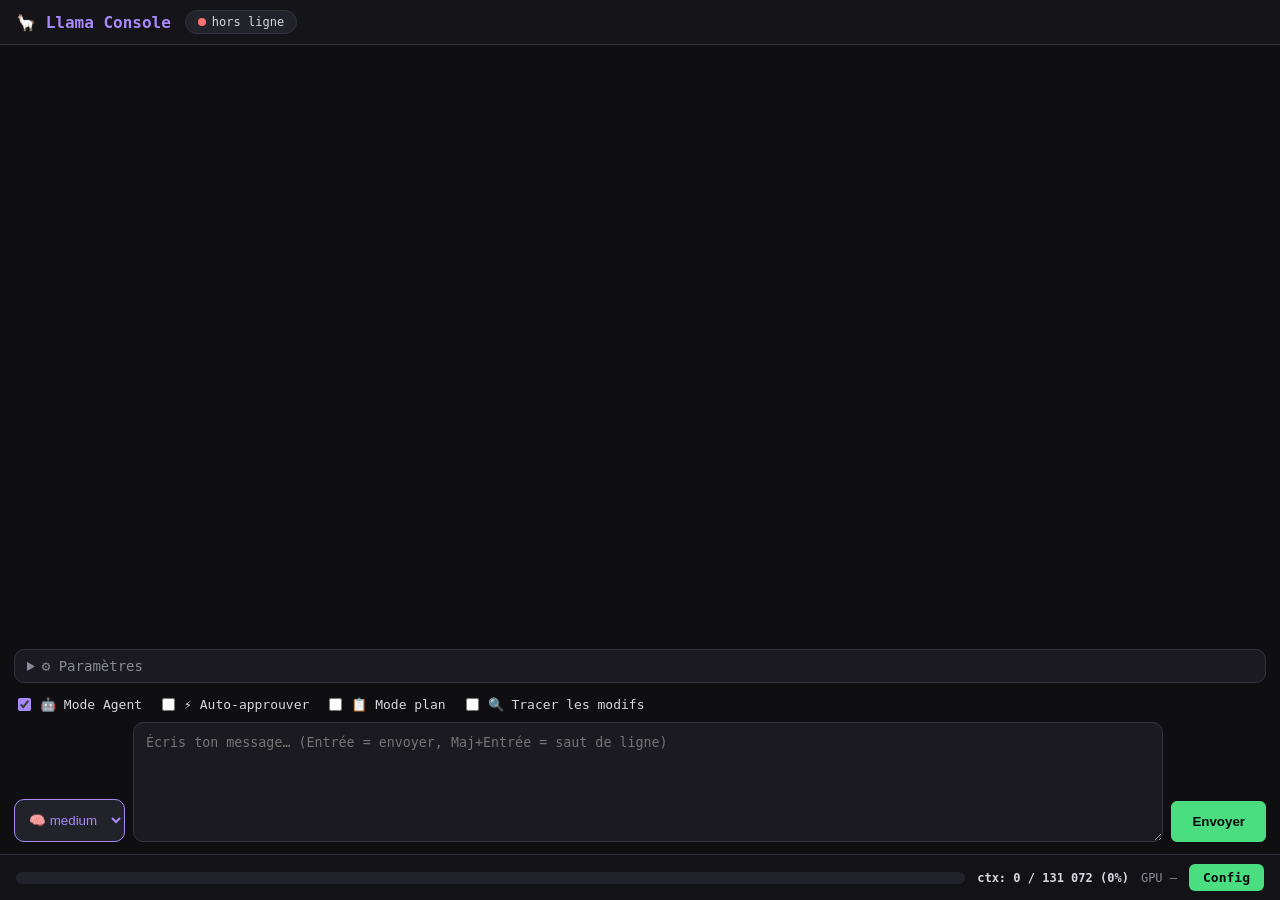
==== public/index.html @ f59b788f "Ajout section donation (GitHub Sponsors, Ko-fi, Tipeee, Liberapay)" ====
<!DOCTYPE html>
<html lang="fr">
<head>
<meta charset="utf-8">
<meta name="viewport" content="width=device-width, initial-scale=1">
<title>Llama Console</title>
<link rel="stylesheet" href="style.css">
</head>
<body>
<header>
  <div class="brand">🦙 Llama Console</div>
  <div class="status" id="statusPill"><span class="dot off" id="statusDot"></span><span id="statusText">hors ligne</span></div>
</header>

<main>
  <div id="messages"></div>

  <div class="params">
    <details>
      <summary>⚙ Paramètres</summary>
      <div class="grid2">
        <div class="field">
          <label>max_tokens</label>
          <input id="maxTokens" type="number" min="16" step="16">
        </div>
        <div class="field">
          <label>temperature</label>
          <input id="temperature" type="number" min="0" max="2" step="0.1">
        </div>
        <div class="field">
          <label>Seuil compaction auto (%)</label>
          <input id="compactPct" type="number" min="10" max="95" step="5">
        </div>
      </div>
      <div class="field">
        <label>System prompt (optionnel)</label>
        <textarea id="systemPrompt" rows="3" placeholder="Tu es un assistant utile..."></textarea>
      </div>
      <div class="actions">
        <button id="btnCompact" class="ghost">🧹 Compacter maintenant</button>
        <button id="btnClear" class="ghost">Nouvelle conversation</button>
      </div>
      <div class="compact-status" id="compactStatus"></div>
    </details>
  </div>

  <div class="composer">
    <div class="agent-bar">
      <label class="toggle"><input type="checkbox" id="agentToggle" checked> 🤖 Mode Agent</label>
      <label class="toggle" id="agentAutoApproveWrap"><input type="checkbox" id="agentAutoApprove" title="Exécuter les commandes shell sans demander"> ⚡ Auto-approuver</label>

      <label class="toggle"><input type="checkbox" id="planMode" title="Proposer un plan avant d'agir et attendre ton approbation"> 📋 Mode plan</label>
      <label class="toggle"><input type="checkbox" id="traceMode" title="Tracer chaque modification de fichier code dans history/"> 🔍 Tracer les modifs</label>
    </div>
    <select id="reasoningEffortChat" class="reasoning-select" title="Effort de réflexion">
      <option value="">🧠 auto</option>
      <option value="none">🧠 none</option>
      <option value="low">🧠 low</option>
      <option value="medium" selected>🧠 medium</option>
      <option value="high">🧠 high</option>
      <option value="xhigh">🧠 xhigh</option>
    </select>
    <textarea id="input" rows="5" placeholder="Écris ton message… (Entrée = envoyer, Maj+Entrée = saut de ligne)"></textarea>
    <button id="btnSend" class="primary">Envoyer</button>
  </div>
</main>

<div class="bottom-bar">
  <div class="meter"><div class="meter-fill" id="ctxFill"></div></div>
  <span class="bar-text" id="ctxText">ctx: —</span>
  <span class="bar-text bar-dim" id="gpuText">GPU —</span>
  <a href="config.html" target="_blank" class="cfgbtn">Config</a>
</div>

<script src="app.js"></script>
</body>
</html>
---- public/style.css ----
:root {
  --bg: #0f0f12;
  --card: #1a1a20;
  --card2: #22222a;
  --border: #33333d;
  --text: #d7d7de;
  --dim: #8b8b98;
  --accent: #a78bfa;
  --green: #4ade80;
  --red: #f87171;
  --yellow: #facc15;
  --cyan: #22d3ee;
}

* { box-sizing: border-box; }

html, body {
  margin: 0;
  height: 100%;
  background: var(--bg);
  color: var(--text);
  font-family: ui-monospace, "Cascadia Mono", Consolas, monospace;
  font-size: 14px;
}

body { display: flex; flex-direction: column; }

header {
  flex: 0 0 auto;
  display: flex;
  align-items: center;
  gap: 14px;
  padding: 10px 16px;
  border-bottom: 1px solid var(--border);
  background: #141419;
  z-index: 10;
}
.brand { font-weight: 700; color: var(--accent); font-size: 16px; }
.status {
  display: flex; align-items: center; gap: 6px;
  background: var(--card2); border: 1px solid var(--border);
  padding: 4px 12px; border-radius: 999px; font-size: 12px;
}
.dot { width: 8px; height: 8px; border-radius: 50%; }
.dot.on { background: var(--green); box-shadow: 0 0 8px var(--green); }
.dot.off { background: var(--red); }
.dot.loading { background: var(--yellow); }

main {
  flex: 1 1 auto;
  min-height: 0;
  display: flex;
  flex-direction: column;
  padding: 14px;
  padding-bottom: 58px; /* laisse la place a la barre fixe en bas */
}

/* ---- Chat ---- */
#messages { flex: 1 1 auto; overflow-y: auto; display: flex; flex-direction: column; gap: 12px; padding: 4px 4px 12px; }

.bubble { max-width: 86%; padding: 12px 14px; border-radius: 12px; line-height: 1.5; white-space: pre-wrap; word-wrap: break-word; }
.bubble.user { align-self: flex-end; background: #2b2b3a; border: 1px solid #3d3d52; }
.bubble.assistant { align-self: flex-start; background: var(--card); border: 1px solid var(--border); }
.bubble .role { display: block; font-size: 11px; color: var(--dim); margin-bottom: 4px; }

.think {
  background: #17171d; border: 1px solid #2a2a33; border-left: 3px solid var(--accent);
  border-radius: 8px; margin-bottom: 10px; padding: 8px 10px;
  font-size: 12.5px; color: #a9a9b8;
}
.think summary { cursor: pointer; color: var(--dim); user-select: none; }
.think .think-body { margin-top: 6px; white-space: pre-wrap; }

.cursor::after { content: "▌"; animation: blink 1s steps(1) infinite; color: var(--accent); }
@keyframes blink { 50% { opacity: 0; } }

.notice {
  align-self: center;
  font-size: 12px;
  color: var(--dim);
  background: rgba(167, 139, 250, 0.08);
  border: 1px dashed var(--accent);
  border-radius: 8px;
  padding: 6px 12px;
  max-width: 90%;
}
.compact-status { margin-top: 8px; font-size: 11px; color: var(--dim); min-height: 14px; }

.params { flex: 0 0 auto; }
.params details { background: var(--card); border: 1px solid var(--border); border-radius: 10px; padding: 8px 12px; }
.params summary { cursor: pointer; color: var(--dim); }
.params .grid2, .params .field { margin-top: 10px; }

.composer { flex: 0 0 auto; display: flex; gap: 8px; align-items: flex-end; margin-top: 12px; }
.composer textarea {
  flex: 1; background: var(--card); color: var(--text);
  border: 1px solid var(--border); border-radius: 10px;
  padding: 12px; font: 14px inherit;
  min-height: 120px; max-height: 340px; resize: vertical;
}
.composer button { padding: 12px 20px; }
.reasoning-select {
  align-self: flex-end;
  background: var(--card2); color: var(--accent);
  border: 1px solid var(--accent); border-radius: 10px;
  padding: 12px 10px; font: 13px inherit; cursor: pointer;
  white-space: nowrap;
}

/* ---- Barre fixe du bas (tokens + GPU + Config) ---- */
.bottom-bar {
  position: fixed;
  left: 0; right: 0; bottom: 0;
  height: 46px;
  display: flex;
  align-items: center;
  gap: 12px;
  padding: 0 16px;
  background: rgba(20, 20, 25, 0.95);
  border-top: 1px solid var(--border);
  z-index: 50;
}
.bottom-bar .meter { flex: 1; height: 12px; background: var(--card2); border-radius: 6px; overflow: hidden; }
.bar-text { font-size: 12px; white-space: nowrap; font-weight: 600; }
.bar-dim { color: var(--dim); font-weight: 400; }
.cfgbtn {
  background: var(--green); color: #0c0c0e;
  text-decoration: none; border: none; border-radius: 6px;
  padding: 6px 14px; font-weight: 700; font-size: 13px; cursor: pointer;
  white-space: nowrap;
}
.cfgbtn:hover { filter: brightness(1.1); }

/* ---- Éléments partagés (cartes, champs, boutons) ---- */
.card {
  background: var(--card);
  border: 1px solid var(--border);
  border-radius: 10px;
  padding: 14px;
  margin-bottom: 14px;
}
.card h2 {
  margin: 0 0 12px;
  font-size: 13px;
  text-transform: uppercase;
  letter-spacing: .06em;
  color: var(--accent);
}

.field { display: flex; flex-direction: column; gap: 4px; margin-bottom: 10px; }
.field label { font-size: 11px; color: var(--dim); }
.field input, .field select, .field textarea {
  background: var(--card2);
  color: var(--text);
  border: 1px solid var(--border);
  border-radius: 6px;
  padding: 7px 9px;
  font: 13px inherit;
  width: 100%;
}
.field textarea { resize: vertical; }
.row-inline { display: flex; gap: 8px; }
.row-inline select { flex: 1; }
.checkbox-field label { display: flex; align-items: center; gap: 8px; font-size: 12px; color: var(--text); cursor: pointer; }
.checkbox-field input[type="checkbox"] { width: auto; }
.grid2 { display: grid; grid-template-columns: 1fr 1fr; gap: 10px; }

.actions { display: flex; gap: 8px; margin-top: 4px; flex-wrap: wrap; }
button {
  background: var(--card2); color: var(--text);
  border: 1px solid var(--border); border-radius: 6px;
  padding: 8px 14px; font: 13px inherit; cursor: pointer;
}
button:hover { filter: brightness(1.15); }
button.primary { background: var(--green); color: #0c0c0e; border-color: var(--green); font-weight: 700; }
button.danger { background: var(--red); color: #0c0c0e; border-color: var(--red); font-weight: 700; }
button.ghost { background: transparent; }
button.mini { padding: 7px 10px; }
button:disabled { opacity: .5; cursor: not-allowed; }

.msg { margin-top: 10px; font-size: 12px; color: var(--cyan); min-height: 16px; }
.msg.err { color: var(--red); }
.hint { margin-top: 10px; font-size: 11px; color: var(--dim); }

.meter-row { display: flex; align-items: center; gap: 10px; margin-bottom: 12px; }
.meter { flex: 1; height: 12px; background: var(--card2); border-radius: 6px; overflow: hidden; }
.meter-fill { height: 100%; width: 0%; background: var(--green); transition: width .4s; }
.meter-fill.warn { background: var(--yellow); }
.meter-fill.danger { background: var(--red); }
.meter-fill.loading {
  width: 40% !important;
  background: linear-gradient(90deg, var(--green), var(--accent), var(--green));
  background-size: 200% 100%;
  animation: loadslide 1.2s linear infinite;
}
@keyframes loadslide {
  0% { background-position: 0% 0; }
  100% { background-position: 200% 0; }
}
.model-status { display: flex; flex-direction: column; gap: 6px; margin-bottom: 12px; }
.model-status .meter { width: 100%; height: 14px; flex: none; }
.mono { font-size: 12px; }

.kv { display: grid; gap: 6px; font-size: 12px; }
.kv > div { display: flex; justify-content: space-between; }
.k { color: var(--dim); }
.v { color: var(--cyan); }

/* ---- Page config ---- */
.tabs { display: flex; gap: 8px; margin-bottom: 14px; }
.tab {
  background: var(--card2); color: var(--dim);
  border: 1px solid var(--border); border-radius: 8px 8px 0 0;
  padding: 9px 16px; cursor: pointer; font-weight: 600;
}
.tab.active { background: var(--card); color: var(--accent); border-bottom-color: var(--accent); }
.config-main { display: block; padding: 14px; padding-bottom: 40px; max-width: 620px; margin: 0 auto; }

/* ---- Mode Agent ---- */
.composer { flex-wrap: wrap; }
.agent-bar { flex: 1 1 100%; display: flex; gap: 16px; align-items: center; }
.toggle { display: inline-flex; align-items: center; gap: 6px; font-size: 13px; color: var(--text); cursor: pointer; user-select: none; }
.toggle input { accent-color: var(--accent); }

.agent-journal { display: flex; flex-direction: column; gap: 4px; margin-bottom: 8px; font-size: 12.5px; }

.agent-plan {
  background: #16161c; border: 1px solid #2c2c3a; border-left: 3px solid var(--cyan);
  border-radius: 8px; padding: 8px 10px; margin-bottom: 8px; font-size: 12.5px;
}
.plan-title { color: var(--cyan); font-weight: 700; margin-bottom: 5px; }
.plan-step { padding: 2px 0; color: var(--text); }
.plan-step.done { color: var(--dim); text-decoration: line-through; }

.agent-line { padding: 4px 8px; border-radius: 6px; background: #14141a; border: 1px solid #26262f; }
.agent-line.tool { color: var(--cyan); }
.agent-line.result { color: var(--dim); }
.agent-line.approval { border-color: var(--yellow); color: var(--yellow); }
.agent-line.status { color: var(--dim); font-style: italic; }
.agent-line.reason { color: #a9a9b8; }
.agent-line pre {
  margin: 6px 0 0; padding: 6px 8px; background: #0d0d11; border-radius: 4px;
  white-space: pre-wrap; word-break: break-word; font-size: 12px; color: var(--text);
  max-height: 260px; overflow: auto;
}
.diff-head { margin-top: 8px; font-weight: 600; color: var(--text); font-size: 12px; }
.agent-line pre.diff-pre { white-space: pre; font-family: ui-monospace, 'Cascadia Code', Consolas, monospace; }
.diff-add { color: #7ee787; }
.diff-del { color: #ff7b72; }
.diff-ctx { color: #8b8b96; }
.approval-btns { display: flex; gap: 8px; margin-top: 6px; }
.approval-btns button { padding: 5px 12px; font-size: 12px; }
.plan-feedback {
  display: block; width: 100%; margin-top: 8px; padding: 6px 8px;
  background: #0d0d11; color: var(--text); border: 1px solid #33333d;
  border-radius: 6px; font: 12px inherit; resize: vertical;
}

@media (max-width: 820px) {
  .grid2 { grid-template-columns: 1fr; }
}
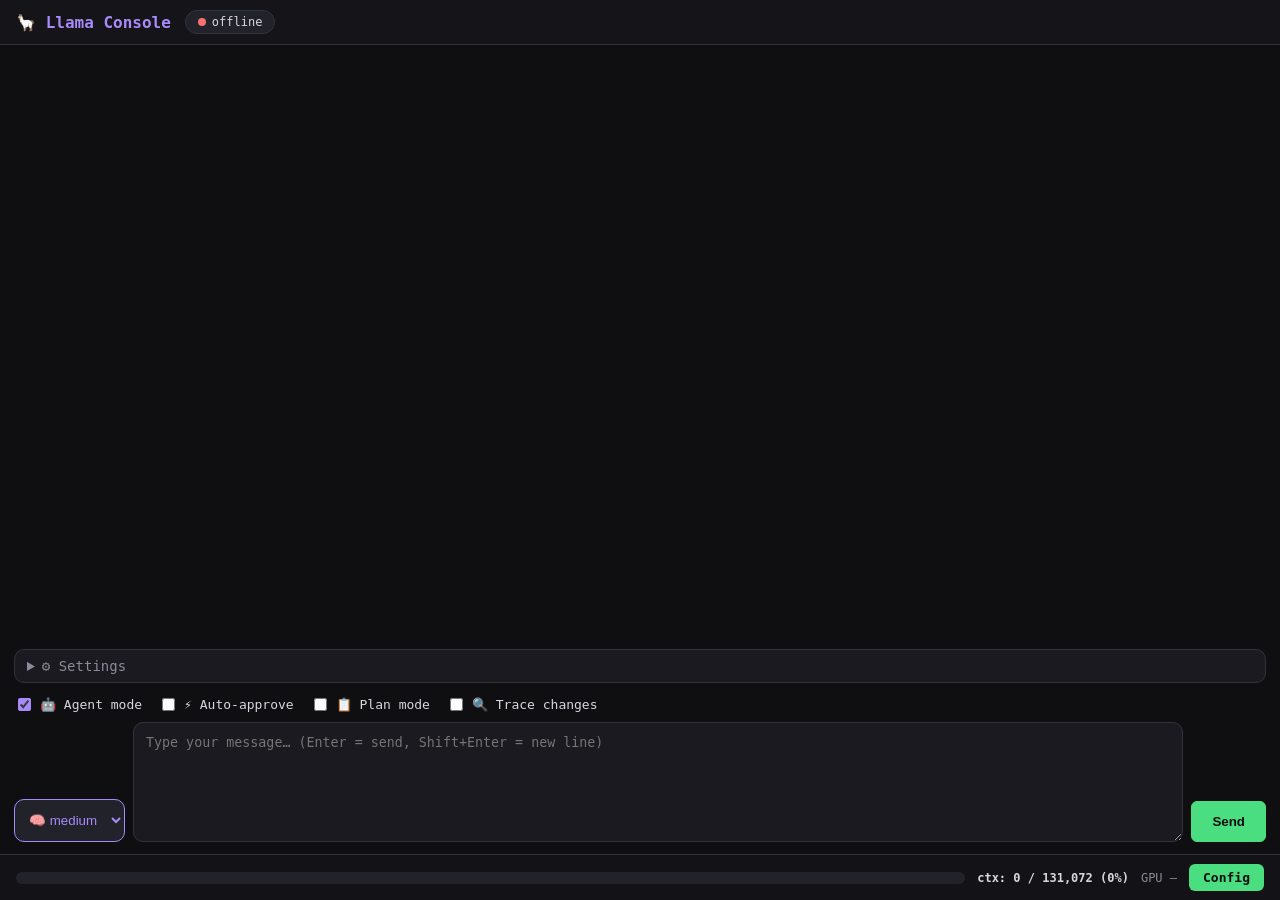
==== commit 49ea1b54: "UI + docs 100% EN, version minimale portable, compaction auto du run agent, fenetre reasoning scroll" ====
--- a/public/index.html
+++ b/public/index.html
@@ -1,5 +1,5 @@
 <!DOCTYPE html>
-<html lang="fr">
+<html lang="en">
 <head>
 <meta charset="utf-8">
 <meta name="viewport" content="width=device-width, initial-scale=1">
@@ -9,7 +9,7 @@
 <body>
 <header>
   <div class="brand">🦙 Llama Console</div>
-  <div class="status" id="statusPill"><span class="dot off" id="statusDot"></span><span id="statusText">hors ligne</span></div>
+  <div class="status" id="statusPill"><span class="dot off" id="statusDot"></span><span id="statusText">offline</span></div>
 </header>
 
 <main>
@@ -17,7 +17,7 @@
 
   <div class="params">
     <details>
-      <summary>⚙ Paramètres</summary>
+      <summary>⚙ Settings</summary>
       <div class="grid2">
         <div class="field">
           <label>max_tokens</label>
@@ -28,17 +28,17 @@
           <input id="temperature" type="number" min="0" max="2" step="0.1">
         </div>
         <div class="field">
-          <label>Seuil compaction auto (%)</label>
+          <label>Auto-compaction threshold (%)</label>
           <input id="compactPct" type="number" min="10" max="95" step="5">
         </div>
       </div>
       <div class="field">
-        <label>System prompt (optionnel)</label>
-        <textarea id="systemPrompt" rows="3" placeholder="Tu es un assistant utile..."></textarea>
+        <label>System prompt (optional)</label>
+        <textarea id="systemPrompt" rows="3" placeholder="You are a helpful assistant..."></textarea>
       </div>
       <div class="actions">
-        <button id="btnCompact" class="ghost">🧹 Compacter maintenant</button>
-        <button id="btnClear" class="ghost">Nouvelle conversation</button>
+        <button id="btnCompact" class="ghost">🧹 Compact now</button>
+        <button id="btnClear" class="ghost">New conversation</button>
       </div>
       <div class="compact-status" id="compactStatus"></div>
     </details>
@@ -46,13 +46,13 @@
 
   <div class="composer">
     <div class="agent-bar">
-      <label class="toggle"><input type="checkbox" id="agentToggle" checked> 🤖 Mode Agent</label>
-      <label class="toggle" id="agentAutoApproveWrap"><input type="checkbox" id="agentAutoApprove" title="Exécuter les commandes shell sans demander"> ⚡ Auto-approuver</label>
+      <label class="toggle"><input type="checkbox" id="agentToggle" checked> 🤖 Agent mode</label>
+      <label class="toggle" id="agentAutoApproveWrap"><input type="checkbox" id="agentAutoApprove" title="Run shell commands without asking"> ⚡ Auto-approve</label>
 
-      <label class="toggle"><input type="checkbox" id="planMode" title="Proposer un plan avant d'agir et attendre ton approbation"> 📋 Mode plan</label>
-      <label class="toggle"><input type="checkbox" id="traceMode" title="Tracer chaque modification de fichier code dans history/"> 🔍 Tracer les modifs</label>
+      <label class="toggle"><input type="checkbox" id="planMode" title="Propose a plan before acting and wait for your approval"> 📋 Plan mode</label>
+      <label class="toggle"><input type="checkbox" id="traceMode" title="Trace every code file change in history/"> 🔍 Trace changes</label>
     </div>
-    <select id="reasoningEffortChat" class="reasoning-select" title="Effort de réflexion">
+    <select id="reasoningEffortChat" class="reasoning-select" title="Reasoning effort">
       <option value="">🧠 auto</option>
       <option value="none">🧠 none</option>
       <option value="low">🧠 low</option>
@@ -60,8 +60,8 @@
       <option value="high">🧠 high</option>
       <option value="xhigh">🧠 xhigh</option>
     </select>
-    <textarea id="input" rows="5" placeholder="Écris ton message… (Entrée = envoyer, Maj+Entrée = saut de ligne)"></textarea>
-    <button id="btnSend" class="primary">Envoyer</button>
+    <textarea id="input" rows="5" placeholder="Type your message… (Enter = send, Shift+Enter = new line)"></textarea>
+    <button id="btnSend" class="primary">Send</button>
   </div>
 </main>
 
--- a/public/style.css
+++ b/public/style.css
@@ -69,7 +69,7 @@
   font-size: 12.5px; color: #a9a9b8;
 }
 .think summary { cursor: pointer; color: var(--dim); user-select: none; }
-.think .think-body { margin-top: 6px; white-space: pre-wrap; }
+.think .think-body { margin-top: 6px; white-space: pre-wrap; max-height: 320px; overflow-y: auto; }
 
 .cursor::after { content: "▌"; animation: blink 1s steps(1) infinite; color: var(--accent); }
 @keyframes blink { 50% { opacity: 0; } }
